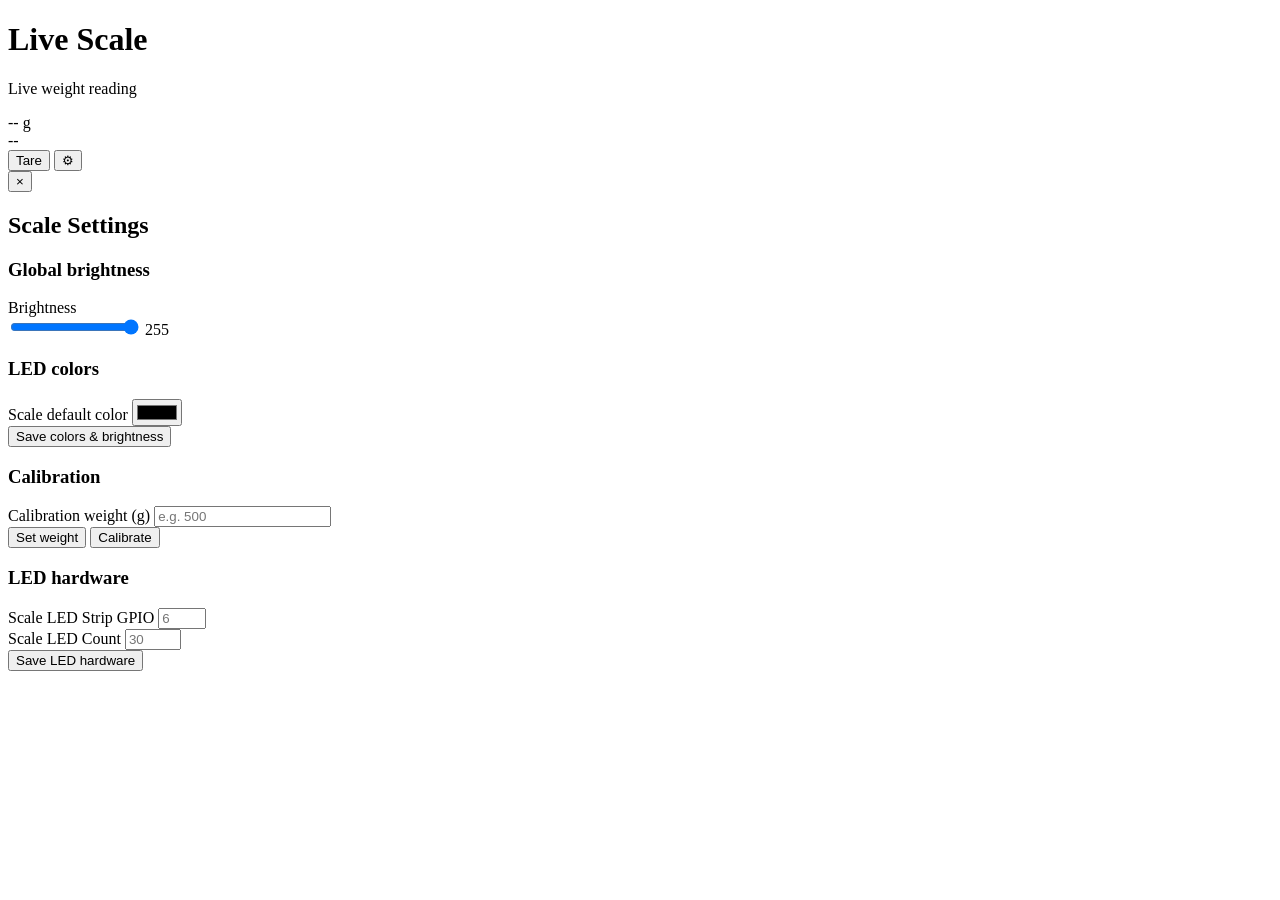
==== main/web/index.html @ 30fc2cc4 "Initial firmware commit" ====
<!DOCTYPE html>
<html lang="en">
<head>
    <meta charset="UTF-8">
    <meta name="viewport" content="width=device-width, initial-scale=1.0">
    <title>Scale</title>
    <link rel="stylesheet" href="/style.css">
</head>
<body>
    <div class="card">
        <h1>Live Scale</h1>
        <p class="subtitle">Live weight reading</p>
        <div class="weight-row">
            <span class="weight" id="weight">--</span>
            <span class="unit">g</span>
        </div>
        <div class="weight-imperial" id="weightImperial">--</div>
        <button id="tareBtn" type="button">Tare</button>
        <button class="cog-btn" id="settingsBtn" type="button" title="Settings">&#9881;</button>
    </div>

    <!-- Settings Modal -->
    <div class="modal-overlay" id="settingsModal">
        <div class="modal">
            <button class="close-btn" id="closeModalBtn" type="button">&times;</button>
            <h2>Scale Settings</h2>

            <section class="settings-section">
                <h3>Global brightness</h3>
                <label for="globalBrightnessInput">Brightness</label>
                <div class="brightness-row">
                    <input id="globalBrightnessInput" type="range" min="0" max="255" value="255" />
                    <span class="brightness-value" id="brightnessValue">255</span>
                </div>
            </section>

            <section class="settings-section">
                <h3>LED colors</h3>
                <div class="color-field">
                    <label for="scaleColorInput">Scale default color</label>
                    <input id="scaleColorInput" type="color" />
                </div>

                <div class="modal-actions color-actions">
                    <button id="saveColorsBtn" type="button">Save colors & brightness</button>
                </div>
            </section>

            <section class="settings-section">
                <h3>Calibration</h3>
                <label for="calWeightInput">Calibration weight (g)</label>
                <input id="calWeightInput" type="number" min="1" placeholder="e.g. 500" />

                <div class="modal-actions">
                    <button id="setCalWeightBtn" type="button">Set weight</button>
                    <button id="calibrateBtn" type="button">Calibrate</button>
                </div>
            </section>

            <section class="settings-section led-hardware-section">
                <h3>LED hardware</h3>
                <div class="field-row">
                    <label for="scaleLedGpioInput">Scale LED Strip GPIO</label>
                    <input id="scaleLedGpioInput" type="number" min="0" max="39" placeholder="6" />
                </div>
                <div class="field-row">
                    <label for="scaleLedCountInput">Scale LED Count</label>
                    <input id="scaleLedCountInput" type="number" min="0" max="255" placeholder="30" />
                </div>
                <div class="modal-actions">
                    <button id="saveLedConfigBtn" type="button">Save LED hardware</button>
                </div>
            </section>

            <p class="modal-status" id="modalStatus"></p>
        </div>
    </div>

    <script>
        const weightEl = document.getElementById('weight');
        const weightImperialEl = document.getElementById('weightImperial');
        const tareBtn = document.getElementById('tareBtn');
        const settingsBtn = document.getElementById('settingsBtn');
        const settingsModal = document.getElementById('settingsModal');
        const closeModalBtn = document.getElementById('closeModalBtn');
        const calWeightInput = document.getElementById('calWeightInput');
        const setCalWeightBtn = document.getElementById('setCalWeightBtn');
        const calibrateBtn = document.getElementById('calibrateBtn');
        const scaleColorInput = document.getElementById('scaleColorInput');
        const saveColorsBtn = document.getElementById('saveColorsBtn');
        const saveLedConfigBtn = document.getElementById('saveLedConfigBtn');
        const modalStatus = document.getElementById('modalStatus');
        const globalBrightnessInput = document.getElementById('globalBrightnessInput');
        const brightnessValue = document.getElementById('brightnessValue');
        const scaleLedGpioInput = document.getElementById('scaleLedGpioInput');
        const scaleLedCountInput = document.getElementById('scaleLedCountInput');

        const DEFAULT_SCALE_COLOR = '#4080ff';

        // Adaptive exponential moving average:
        //   - Large changes (>5g) → fast response (alpha=0.8)
        //   - Medium changes (2-5g) → moderate smoothing (alpha=0.3)
        //   - Small noise (<2g) → heavy smoothing (alpha=0.1)
        let smoothedWeight = 0;
        let hasSmoothedValue = false;

        function updateWeight() {
            fetch('/api/weight')
                .then((response) => response.json())
                .then((data) => {
                    const raw = Number(data.weight_g || 0);
                    if (!hasSmoothedValue) {
                        smoothedWeight = raw;
                        hasSmoothedValue = true;
                    } else {
                        const diff = Math.abs(raw - smoothedWeight);
                        let alpha;
                        if (diff > 5.0) {
                            alpha = 0.8;   // fast response for large changes
                        } else if (diff > 2.0) {
                            alpha = 0.6;   // moderate for medium changes
                        } else {
                            alpha = 0.5;   // heavy smoothing for idle noise
                        }
                        smoothedWeight = smoothedWeight + alpha * (raw - smoothedWeight);
                    }
                    const value = Math.round(smoothedWeight);
                    const displayValue = value > 5 ? value : 0;
                    weightEl.textContent = displayValue;
                    // Convert to lbs / oz
                    const totalLbs = value / 453.59237;
                    const lbs = Math.floor(totalLbs);
                    const oz = (totalLbs - lbs) * 16;
                    if (lbs > 0) {
                        weightImperialEl.textContent = `${lbs} lb ${oz.toFixed(1)} oz`;
                    } else {
                        weightImperialEl.textContent = `${oz.toFixed(1)} oz`;
                    }
                })
                .catch(() => {
                    weightEl.textContent = '--';
                    weightImperialEl.textContent = '--';
                });
        }

        function postJson(url, body) {
            return fetch(url, {
                method: 'POST',
                headers: { 'Content-Type': 'application/json' },
                body: JSON.stringify(body)
            });
        }

        function loadColorSettings() {
            fetch('/api/colors')
                .then((response) => response.json())
                .then((data) => {
                    scaleColorInput.value = data.scale_color || DEFAULT_SCALE_COLOR;
                    globalBrightnessInput.value = (typeof data.global_brightness === 'number' ? data.global_brightness : 255).toString();
                    brightnessValue.textContent = globalBrightnessInput.value;
                    scaleLedGpioInput.value = (typeof data.scale_led_gpio === 'number' ? data.scale_led_gpio : '');
                    scaleLedCountInput.value = (typeof data.scale_led_count === 'number' ? data.scale_led_count : '');
                })
                .catch(() => {
                    scaleColorInput.value = DEFAULT_SCALE_COLOR;
                    globalBrightnessInput.value = '255';
                    brightnessValue.textContent = '255';
                    scaleLedGpioInput.value = '';
                    scaleLedCountInput.value = '';
                });
        }

        // Modal open / close
        settingsBtn.addEventListener('click', () => {
            settingsModal.classList.add('open');
            modalStatus.textContent = '';
            loadColorSettings();
        });

        function closeModal() {
            settingsModal.classList.remove('open');
        }

        closeModalBtn.addEventListener('click', closeModal);

        settingsModal.addEventListener('click', (e) => {
            if (e.target === settingsModal) {
                closeModal();
            }
        });

        globalBrightnessInput.addEventListener('input', () => {
            brightnessValue.textContent = globalBrightnessInput.value;
        });

        saveColorsBtn.addEventListener('click', () => {
            saveColorsBtn.disabled = true;
            postJson('/api/colors', {
                scale_color: scaleColorInput.value,
                global_brightness: Number(globalBrightnessInput.value)
            })
                .then((response) => {
                    if (!response.ok) throw new Error('Save failed');
                    modalStatus.textContent = 'LED colors saved';
                })
                .catch(() => {
                    modalStatus.textContent = 'Failed to save LED colors';
                })
                .finally(() => {
                    saveColorsBtn.disabled = false;
                });
        });

        saveLedConfigBtn.addEventListener('click', () => {
            const scaleGpio = Number(scaleLedGpioInput.value);
            const scaleCount = Number(scaleLedCountInput.value);

            if (!Number.isInteger(scaleGpio) || scaleGpio < 0 || scaleGpio > 39) {
                modalStatus.textContent = 'GPIO must be an integer between 0 and 39';
                return;
            }
            if (!Number.isInteger(scaleCount) || scaleCount < 0 || scaleCount > 255) {
                modalStatus.textContent = 'LED counts must be an integer between 0 and 255';
                return;
            }

            saveLedConfigBtn.disabled = true;
            postJson('/api/led_config', {
                scale_led_gpio: scaleGpio,
                scale_led_count: scaleCount
            })
                .then((response) => {
                    if (!response.ok) throw new Error('Save failed');
                    modalStatus.textContent = 'LED hardware saved';
                })
                .catch(() => {
                    modalStatus.textContent = 'Failed to save LED hardware';
                })
                .finally(() => {
                    saveLedConfigBtn.disabled = false;
                });
        });

        tareBtn.addEventListener('click', () => {
            tareBtn.disabled = true;
            fetch('/api/tare', { method: 'POST' })
                .then(() => setTimeout(updateWeight, 250))
                .finally(() => {
                    setTimeout(() => {
                        tareBtn.disabled = false;
                    }, 500);
                });
        });

        setCalWeightBtn.addEventListener('click', () => {
            const value = Number(calWeightInput.value);
            if (!value || value <= 0) {
                modalStatus.textContent = 'Enter a valid calibration weight';
                return;
            }
            setCalWeightBtn.disabled = true;
            postJson('/api/cal_weight', value)
                .then((response) => {
                    if (!response.ok) throw new Error('Save failed');
                    modalStatus.textContent = `Calibration weight set to ${value} g`;
                })
                .catch(() => {
                    modalStatus.textContent = 'Failed to save calibration weight';
                })
                .finally(() => {
                    setCalWeightBtn.disabled = false;
                });
        });

        let calPollInterval = null;

        function startCalibrationPolling() {
            if (calPollInterval) clearInterval(calPollInterval);
            calPollInterval = setInterval(() => {
                fetch('/api/cal_status')
                    .then((r) => r.json())
                    .then((data) => {
                        const state = data.state;
                        const msg = data.message || '';
                        if (state === 0) { // CAL_IDLE
                            modalStatus.textContent = '';
                            stopCalibrationPolling();
                            calibrateBtn.disabled = false;
                        } else if (state === 1) { // CAL_PLACE_WEIGHT
                            modalStatus.textContent = msg || 'Calibrating... please place the calibration weight on the scale';
                        } else if (state === 2) { // CAL_REMOVE_WEIGHT
                            modalStatus.textContent = msg || 'Please remove the calibration weight from the scale.';
                        } else if (state === 3) { // CAL_COMPLETE
                            modalStatus.textContent = msg || 'Calibration complete';
                            stopCalibrationPolling();
                            setTimeout(() => {
                                calibrateBtn.disabled = false;
                            }, 1000);
                        } else if (state === 4) { // CAL_FAILED
                            modalStatus.textContent = msg || 'Calibration failed';
                            stopCalibrationPolling();
                            setTimeout(() => {
                                calibrateBtn.disabled = false;
                            }, 1000);
                        }
                    })
                    .catch(() => {
                        // Ignore polling errors
                    });
            }, 500);
        }

        function stopCalibrationPolling() {
            if (calPollInterval) {
                clearInterval(calPollInterval);
                calPollInterval = null;
            }
        }

        calibrateBtn.addEventListener('click', () => {
            calibrateBtn.disabled = true;
            modalStatus.textContent = 'Calibrating... please place the calibration weight on the scale';
            startCalibrationPolling();
            fetch('/api/calibrate', { method: 'POST' })
                .catch(() => {
                    modalStatus.textContent = 'Calibration failed';
                    stopCalibrationPolling();
                    setTimeout(() => {
                        calibrateBtn.disabled = false;
                    }, 1000);
                });
        });

        setInterval(updateWeight, 250);
        updateWeight();
    </script>
</body>
</html>
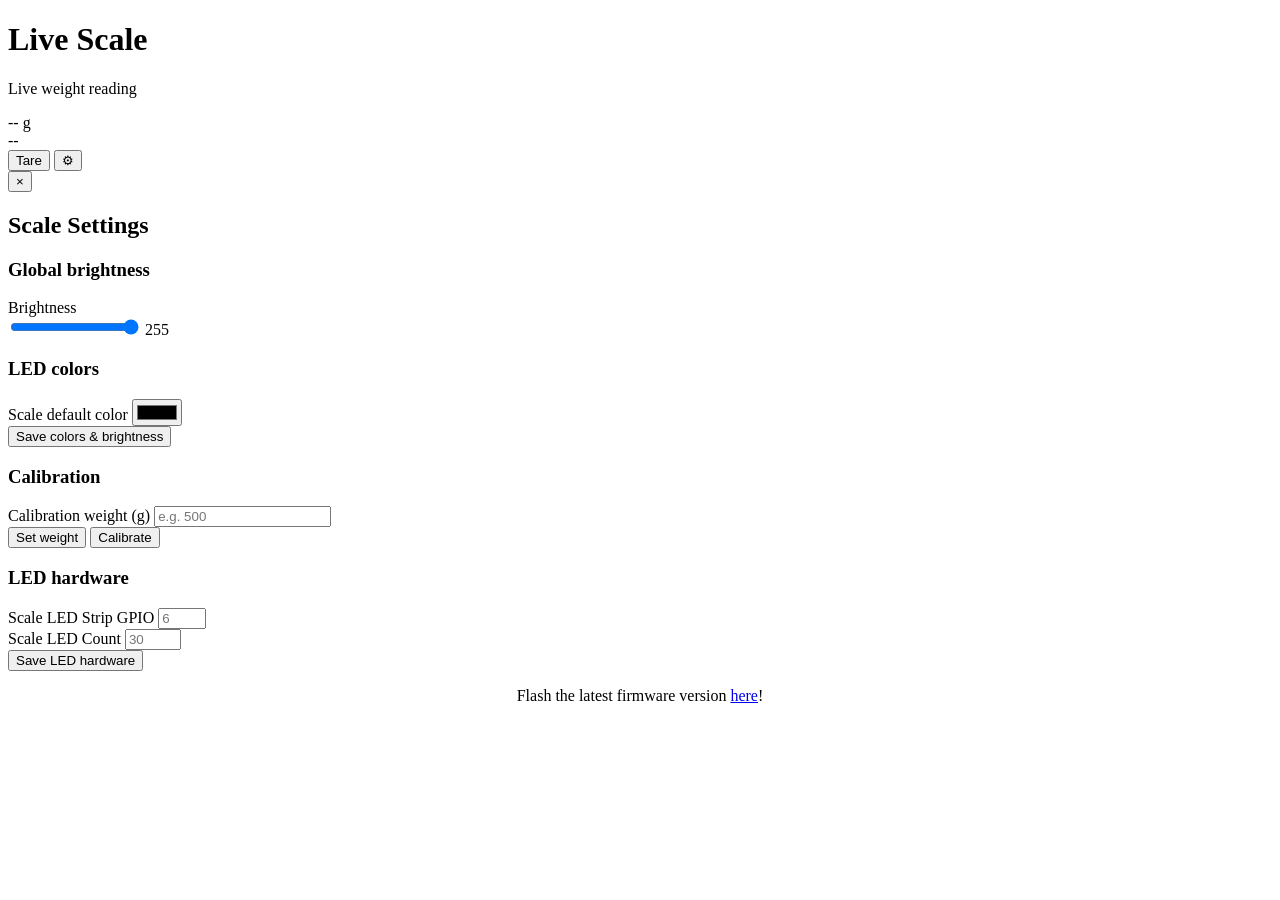
==== commit c4f48951: "Add build version to settings page, Update firmware version embedding" ====
--- a/main/web/index.html
+++ b/main/web/index.html
@@ -3,7 +3,7 @@
 <head>
     <meta charset="UTF-8">
     <meta name="viewport" content="width=device-width, initial-scale=1.0">
-    <title>Scale</title>
+    <title>ScaleX</title>
     <link rel="stylesheet" href="/style.css">
 </head>
 <body>
@@ -24,6 +24,7 @@
         <div class="modal">
             <button class="close-btn" id="closeModalBtn" type="button">&times;</button>
             <h2>Scale Settings</h2>
+            <p class="settings-version" id="settingsVersion"></p>
 
             <section class="settings-section">
                 <h3>Global brightness</h3>
@@ -73,6 +74,12 @@
             </section>
 
             <p class="modal-status" id="modalStatus"></p>
+
+            <section class="settings-section firmware-section">
+                <center>
+                    <p class="firmware-link">Flash the latest firmware version <a href="https://unixvoid.github.io/scalex/" target="_blank" rel="noreferrer">here</a>!</p>
+                </center>
+            </section>
         </div>
     </div>
 
@@ -170,11 +177,27 @@
                 });
         }
 
+        function loadVersion() {
+            const versionEl = document.getElementById('settingsVersion');
+            fetch('/api/version')
+                .then((response) => response.json())
+                .then((data) => {
+                    const version = String(data.version || '').replace(/^v/, '');
+                    if (version) {
+                        versionEl.textContent = `Version v${version}`;
+                    }
+                })
+                .catch(() => {
+                    // Leave the version empty if the endpoint is unavailable
+                });
+        }
+
         // Modal open / close
         settingsBtn.addEventListener('click', () => {
             settingsModal.classList.add('open');
             modalStatus.textContent = '';
             loadColorSettings();
+            loadVersion();
         });
 
         function closeModal() {
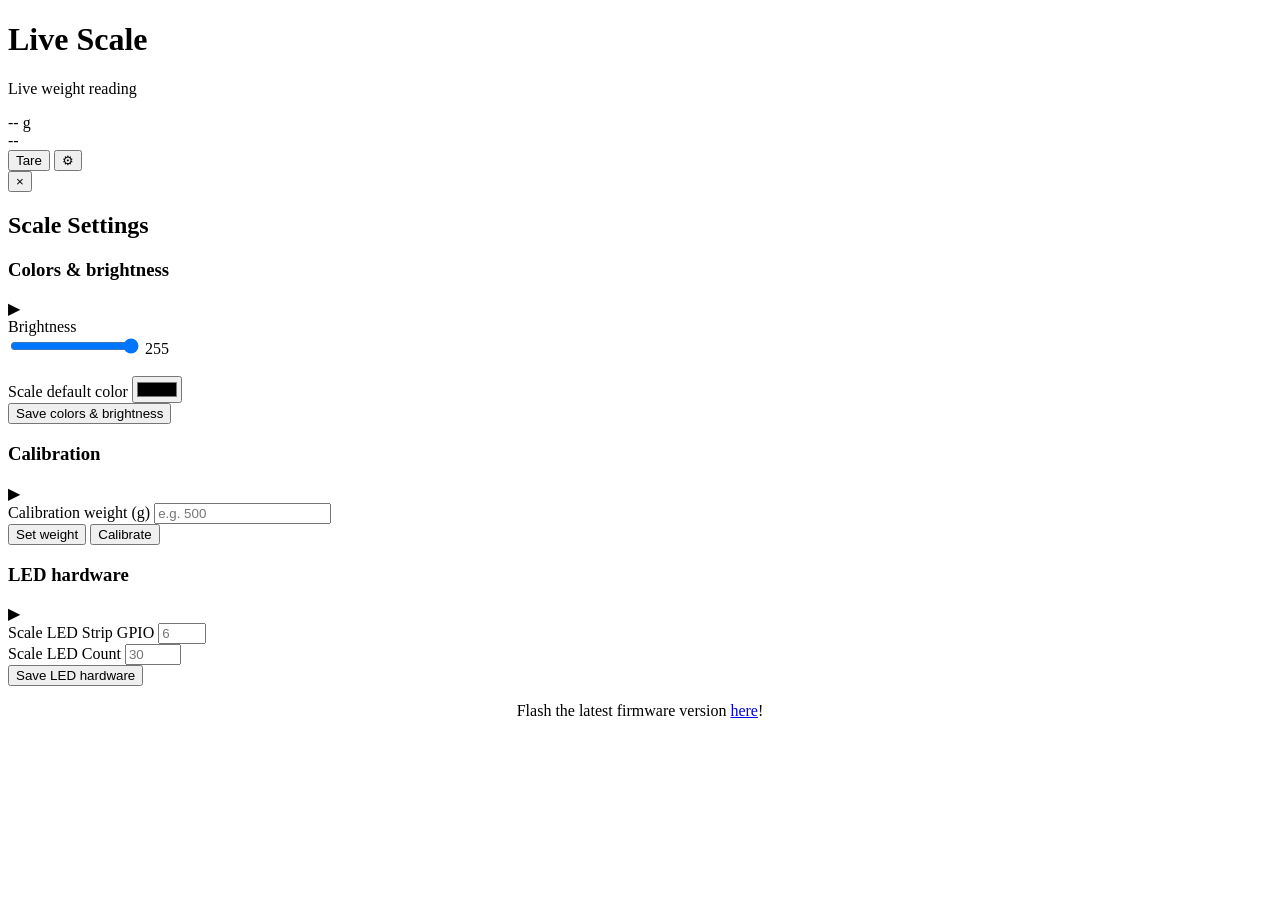
==== commit b9a41962: "Settings UI updates" ====
--- a/main/web/index.html
+++ b/main/web/index.html
@@ -24,59 +24,74 @@
         <div class="modal">
             <button class="close-btn" id="closeModalBtn" type="button">&times;</button>
             <h2>Scale Settings</h2>
-            <p class="settings-version" id="settingsVersion"></p>
-
-            <section class="settings-section">
-                <h3>Global brightness</h3>
-                <label for="globalBrightnessInput">Brightness</label>
-                <div class="brightness-row">
-                    <input id="globalBrightnessInput" type="range" min="0" max="255" value="255" />
-                    <span class="brightness-value" id="brightnessValue">255</span>
+
+            <section class="settings-section collapsible-section">
+                <div class="collapsible-header">
+                    <h3>Colors & brightness</h3>
+                    <span class="collapse-icon" aria-hidden="true">&#9654;</span>
+                </div>
+                <div class="collapsible-content">
+                    <label for="globalBrightnessInput">Brightness</label>
+                    <div class="brightness-row">
+                        <input id="globalBrightnessInput" type="range" min="0" max="255" value="255" />
+                        <span class="brightness-value" id="brightnessValue">255</span>
+                    </div>
+
+                    <div class="color-field">
+                        <br />
+                        <label for="scaleColorInput">Scale default color</label>
+                        <input id="scaleColorInput" type="color" />
+                    </div>
+
+                    <div class="modal-actions color-actions">
+                        <button id="saveColorsBtn" type="button">Save colors & brightness</button>
+                    </div>
                 </div>
             </section>
 
-            <section class="settings-section">
-                <h3>LED colors</h3>
-                <div class="color-field">
-                    <label for="scaleColorInput">Scale default color</label>
-                    <input id="scaleColorInput" type="color" />
-                </div>
-
-                <div class="modal-actions color-actions">
-                    <button id="saveColorsBtn" type="button">Save colors & brightness</button>
+            <section class="settings-section collapsible-section collapsed" data-default-collapsed>
+                <div class="collapsible-header">
+                    <h3>Calibration</h3>
+                    <span class="collapse-icon" aria-hidden="true">&#9654;</span>
+                </div>
+                <div class="collapsible-content">
+                    <label for="calWeightInput">Calibration weight (g)</label>
+                    <input id="calWeightInput" type="number" min="1" placeholder="e.g. 500" />
+
+                    <div class="modal-actions">
+                        <button id="setCalWeightBtn" type="button">Set weight</button>
+                        <button id="calibrateBtn" type="button">Calibrate</button>
+                    </div>
                 </div>
             </section>
 
-            <section class="settings-section">
-                <h3>Calibration</h3>
-                <label for="calWeightInput">Calibration weight (g)</label>
-                <input id="calWeightInput" type="number" min="1" placeholder="e.g. 500" />
-
-                <div class="modal-actions">
-                    <button id="setCalWeightBtn" type="button">Set weight</button>
-                    <button id="calibrateBtn" type="button">Calibrate</button>
+            <section class="settings-section led-hardware-section collapsible-section collapsed" data-default-collapsed>
+                <div class="collapsible-header">
+                    <h3>LED hardware</h3>
+                    <span class="collapse-icon" aria-hidden="true">&#9654;</span>
+                </div>
+                <div class="collapsible-content">
+                    <div class="field-row">
+                        <label for="scaleLedGpioInput">Scale LED Strip GPIO</label>
+                        <input id="scaleLedGpioInput" type="number" min="0" max="39" placeholder="6" />
+                    </div>
+                    <div class="field-row">
+                        <label for="scaleLedCountInput">Scale LED Count</label>
+                        <input id="scaleLedCountInput" type="number" min="0" max="255" placeholder="30" />
+                    </div>
+                    <div class="modal-actions">
+                        <button id="saveLedConfigBtn" type="button">Save LED hardware</button>
+                    </div>
                 </div>
             </section>
 
-            <section class="settings-section led-hardware-section">
-                <h3>LED hardware</h3>
-                <div class="field-row">
-                    <label for="scaleLedGpioInput">Scale LED Strip GPIO</label>
-                    <input id="scaleLedGpioInput" type="number" min="0" max="39" placeholder="6" />
-                </div>
-                <div class="field-row">
-                    <label for="scaleLedCountInput">Scale LED Count</label>
-                    <input id="scaleLedCountInput" type="number" min="0" max="255" placeholder="30" />
-                </div>
-                <div class="modal-actions">
-                    <button id="saveLedConfigBtn" type="button">Save LED hardware</button>
-                </div>
-            </section>
-
-            <p class="modal-status" id="modalStatus"></p>
+            <center>
+                <p class="modal-status" id="modalStatus"></p>
+            </center>
 
             <section class="settings-section firmware-section">
                 <center>
+                    <p class="settings-version" id="settingsVersion"></p>
                     <p class="firmware-link">Flash the latest firmware version <a href="https://unixvoid.github.io/scalex/" target="_blank" rel="noreferrer">here</a>!</p>
                 </center>
             </section>
@@ -134,8 +149,8 @@
                     const value = Math.round(smoothedWeight);
                     const displayValue = value > 5 ? value : 0;
                     weightEl.textContent = displayValue;
-                    // Convert to lbs / oz
-                    const totalLbs = value / 453.59237;
+                    // Convert to lbs / oz (use displayValue so oz matches grams when suppressed)
+                    const totalLbs = displayValue / 453.59237;
                     const lbs = Math.floor(totalLbs);
                     const oz = (totalLbs - lbs) * 16;
                     if (lbs > 0) {
@@ -184,7 +199,7 @@
                 .then((data) => {
                     const version = String(data.version || '').replace(/^v/, '');
                     if (version) {
-                        versionEl.textContent = `Version v${version}`;
+                        versionEl.textContent = `Currently running version: ${version}`;
                     }
                 })
                 .catch(() => {
@@ -198,6 +213,11 @@
             modalStatus.textContent = '';
             loadColorSettings();
             loadVersion();
+            // Reset collapsible sections to their default state
+            document.querySelectorAll('.collapsible-section').forEach(section => {
+                const shouldCollapse = section.hasAttribute('data-default-collapsed');
+                section.classList.toggle('collapsed', shouldCollapse);
+            });
         });
 
         function closeModal() {
@@ -210,6 +230,16 @@
             if (e.target === settingsModal) {
                 closeModal();
             }
+        });
+
+        // Collapsible section headers — click to toggle visibility
+        document.querySelectorAll('.collapsible-header').forEach(header => {
+            header.addEventListener('click', () => {
+                const section = header.closest('.collapsible-section');
+                if (section) {
+                    section.classList.toggle('collapsed');
+                }
+            });
         });
 
         globalBrightnessInput.addEventListener('input', () => {
